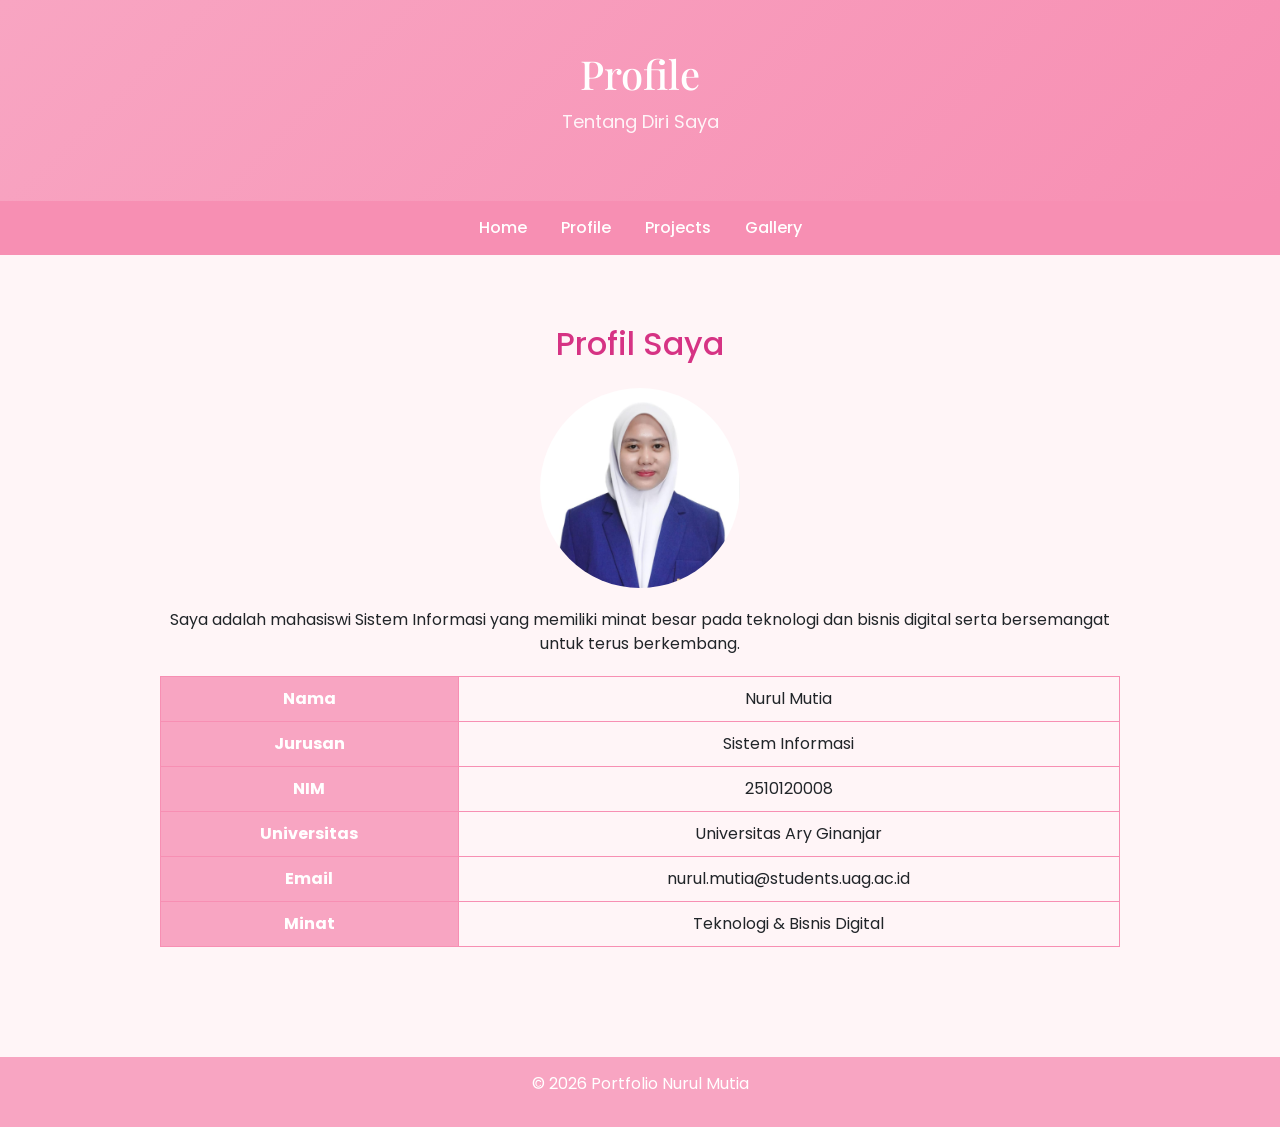
==== profile.html @ 9f5ebc73 "Add files via upload" ====
<!DOCTYPE html>
<html lang="id">
<head>
<meta charset="UTF-8">
<title>Profile</title>

<link href="https://cdn.jsdelivr.net/npm/bootstrap@5.3.0/dist/css/bootstrap.min.css" rel="stylesheet">
<link href="https://fonts.googleapis.com/css2?family=Poppins:wght@300;500;700&family=Playfair+Display:wght@500&display=swap" rel="stylesheet">
<link rel="stylesheet" href="style.css">
</head>

<body>

<header>
<h1>Profile</h1>
<p>Tentang Diri Saya</p>
</header>

<nav>
<a href="index.html">Home</a>
<a href="profile.html">Profile</a>
<a href="projects.html">Projects</a>
<a href="gallery.html">Gallery</a>
</nav>

<section class="about">

<h2>Profil Saya</h2>

<img src="IMG123.jpg.jpeg" alt="Foto Profil">

<p>
Saya adalah mahasiswi Sistem Informasi yang memiliki minat besar pada teknologi dan bisnis digital serta bersemangat untuk terus berkembang.
</p>

<table>
<tr><th>Nama</th><td>Nurul Mutia</td></tr>
<tr><th>Jurusan</th><td>Sistem Informasi</td></tr>
<tr><th>NIM</th><td>2510120008</td></tr>
<tr><th>Universitas</th><td>Universitas Ary Ginanjar</td></tr>
<tr><th>Email</th><td>nurul.mutia@students.uag.ac.id</td></tr>
<tr><th>Minat</th><td>Teknologi & Bisnis Digital</td></tr>
</table>

</section>

<footer>
<p>© 2026 Portfolio Nurul Mutia</p>
</footer>

</body>
</html>
---- style.css ----
body{
    margin:0;
    font-family:'Poppins', sans-serif;
    background:#fff5f7;
    scroll-behavior:smooth;
}

.logo-uag{
    position:fixed;
    top:10px;
    right:15px;
    display:flex;
    align-items:center;
    gap:8px;
    z-index:999;
}

.logo-uag img{
    width:45px;
}

.logo-uag p{
    margin:0;
    font-size:12px;
    color:#ffffff;
    font-weight:500;
}

header{
    background:linear-gradient(135deg,#f8a5c2,#f78fb3);
    color:white;
    text-align:center;
    padding:50px 20px;
}

header h1{
    font-family:'Playfair Display', serif;
    font-size:40px;
    margin-bottom:10px;
}

header p{
    font-size:18px;
    opacity:0.9;
}

nav{
    position:sticky;
    top:0;
    background:#f78fb3;
    padding:15px;
    text-align:center;
    z-index:1000;
}

nav a{
    color:white;
    margin:0 15px;
    text-decoration:none;
    font-weight:500;
    transition:0.3s;
}

nav a:hover{
    color:#ffe4ec;
}

section{
    padding:70px 20px;
    max-width:1000px; 
    margin:auto;
    text-align:center;
}

h2{
    color:#d63384;
    margin-bottom:25px;
}

.about img{
    width:200px;
    height:200px;
    object-fit:cover;
    border-radius:50%;
    display:block;
    margin:20px auto;
}

.projects{
    display:grid;
    grid-template-columns: repeat(3, 1fr); 
    gap:20px;
}

.card{
    background:white;
    padding:20px;
    border-radius:15px;
    width:30%;
    min-width:250px; 
}

.card:hover{
    transform:translateY(-5px);
}

.card img{
    width:100%;
    border-radius:10px;
}

.card h3{
    margin-top:15px;
    margin-bottom:10px;
}

.card p{
    margin-top:5px;
}

.img-group{
    display:flex;
    gap:10px;
}

.img-group img{
    width:50%;
    height:120px;
    object-fit:cover;
    border-radius:10px;
}

table{
    width:100%;
    border-collapse:collapse;
    margin-top:20px;
}

table, th, td{
    border:1px solid #f78fb3;
}

th{
    background:#f8a5c2;
    color:white;
}

td, th{
    padding:10px;
}

footer{
    background:#f8a5c2;
    color:white;
    text-align:center;
    padding:15px;
    margin-top:40px;
}

.gallery-box{
    background:white;
    padding:25px;
    border-radius:15px;
    box-shadow:0 8px 20px rgba(0,0,0,0.08);
    max-width:600px;
    margin:auto;
}

.gallery-box img{
    width:100%;
    border-radius:12px;
    margin-bottom:15px;
}

.gallery-box p{
    font-size:15px;
    line-height:1.6;
}

@media (max-width:768px){
    .card{
        width:100%;
    }    
}

@media (max-width:992px){
    .projects{
        grid-template-columns: repeat(2, 1fr);
    }
}

@media (max-width:768px){
    .projects{
        grid-template-columns: 1fr;
    }
  }
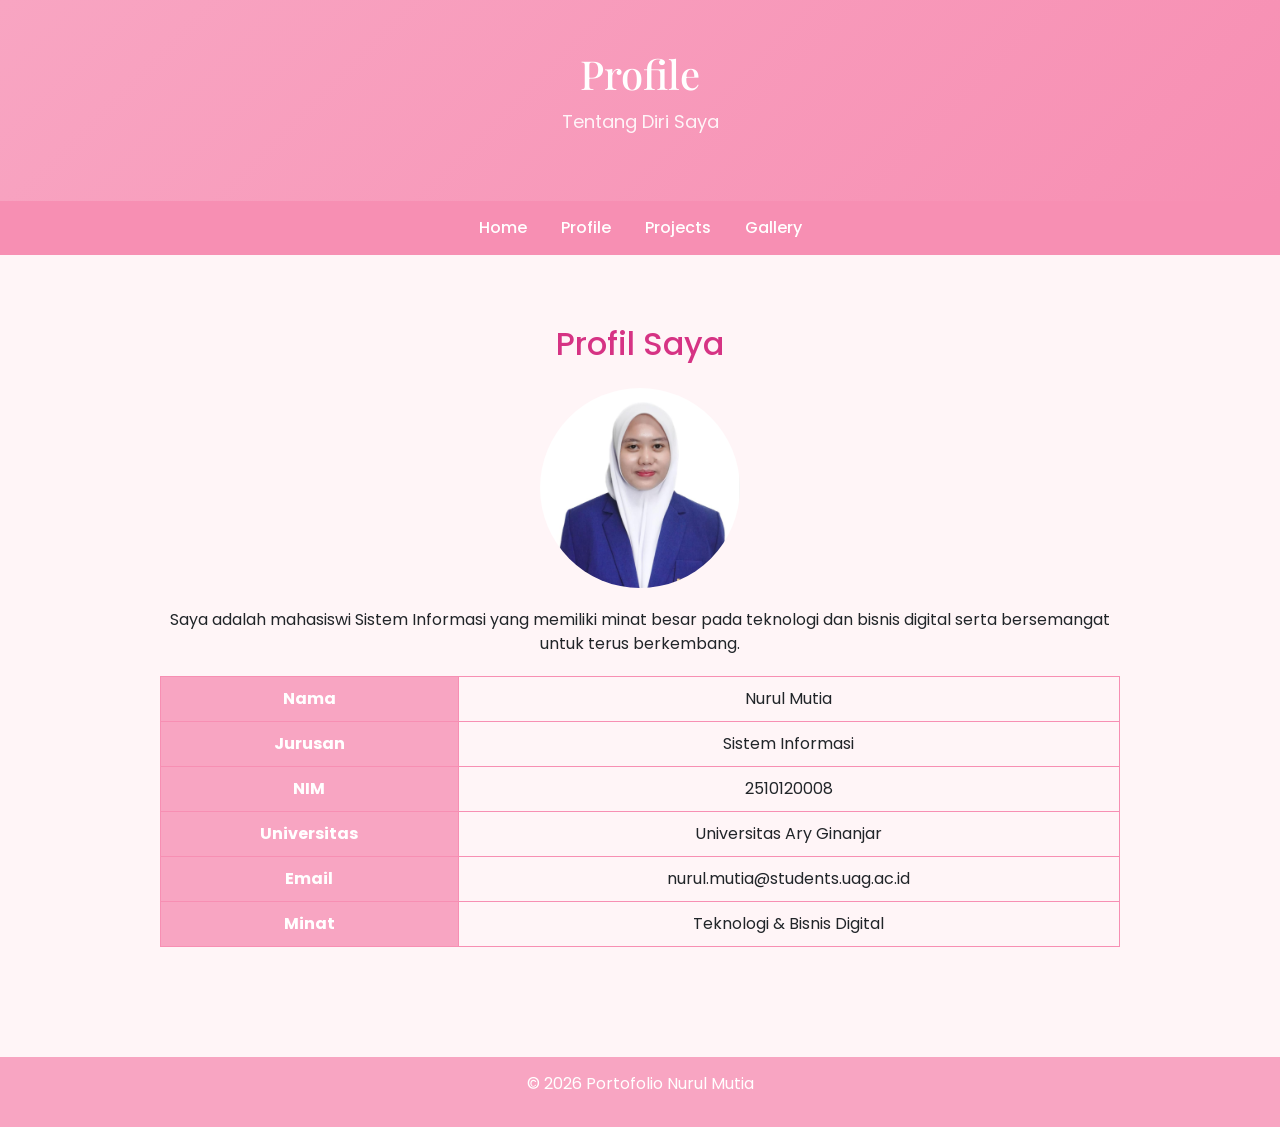
==== commit 551868f5: "Add files via upload" ====
--- a/profile.html
+++ b/profile.html
@@ -45,7 +45,7 @@
 </section>
 
 <footer>
-<p>© 2026 Portfolio Nurul Mutia</p>
+<p>© 2026 Portofolio Nurul Mutia</p>
 </footer>
 
 </body>
